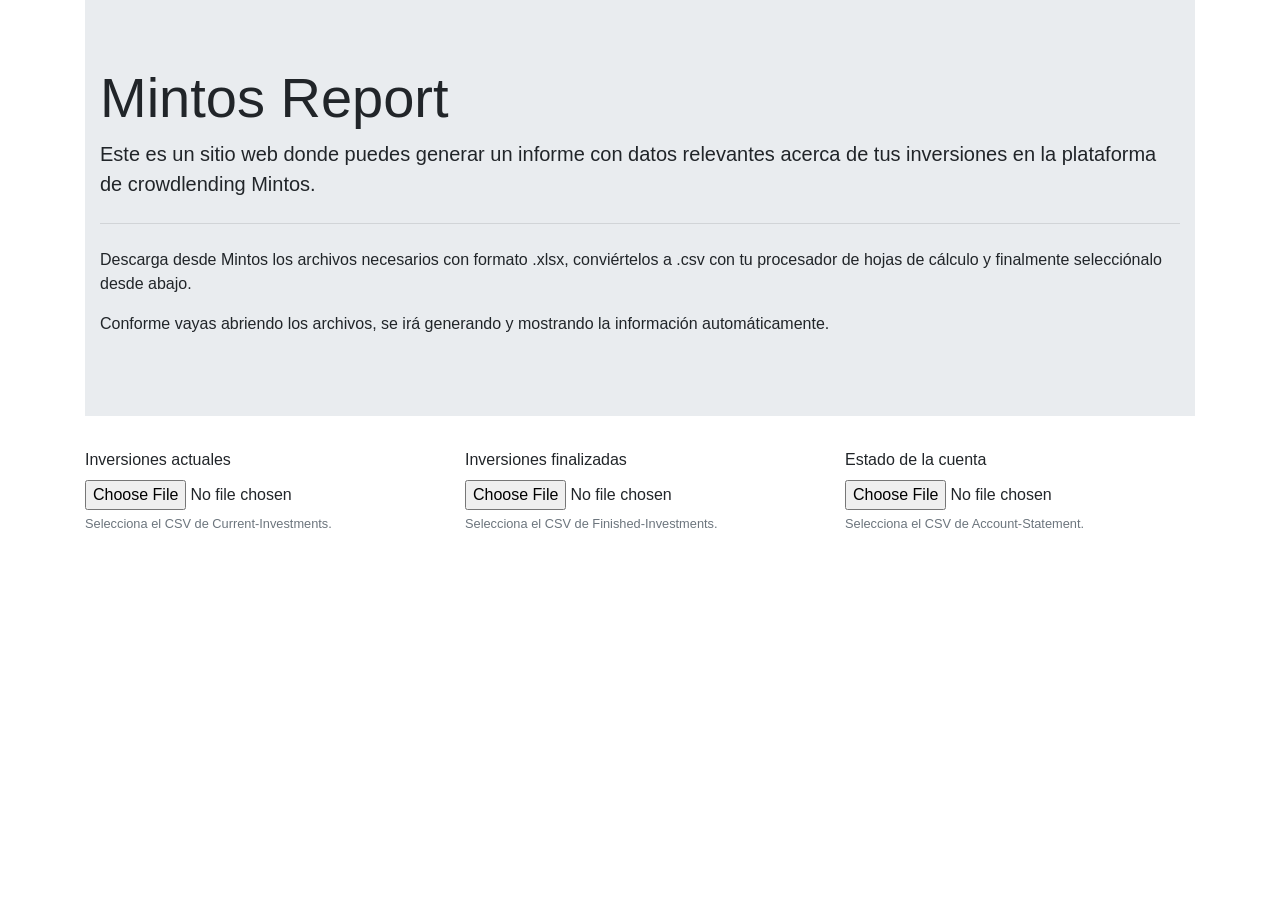
==== index.html @ 06867200 "Done basis web and placed Bootstrap and Popper. 	new file:   css/bootstrap.min.css 	modified:   inde" ====
<!DOCTYPE html>
<html lang="es">
    <head>
        <meta charset="utf-8">
        <meta name="viewport" content="width=device-width, initial-scale=1, shrink-to-fit=no">
        <link rel="stylesheet" href="css/bootstrap.min.css">
        <title>Mintos Report</title>
    </head>

    <body>
        <div class="container">
            <div class="row">
                <div class="col">
                    <div class="jumbotron jumbotron-fluid">
                        <div class="container">
                            <h1 class="display-4">Mintos Report</h1>
                            <p class="lead">Este es un sitio web donde puedes generar un informe con datos relevantes acerca de tus inversiones en la plataforma de crowdlending Mintos.</p>
                            <hr class="my-4">
                            <p>Descarga desde Mintos los archivos necesarios con formato .xlsx, conviértelos a .csv con tu procesador de hojas de cálculo y finalmente selecciónalo desde abajo.</p>
                            <p>Conforme vayas abriendo los archivos, se irá generando y mostrando la información automáticamente.</p>
                        </div>
                    </div>
                </div>
            </div>

            <form>
                <div class="row">
                    <div class="col-lg-4 col-sm-12 col-md-4">
                        <div class="form-group">
                            <label for="currentInvestmentsFileInput">Inversiones actuales</label>
                            <input type="file" class="form-control-file" id="currentInvestmentsFileInput" aria-describedby="currentInvestmentsFileHelp">
                            <small id="currentInvestmentsFileHelp" class="form-text text-muted">Selecciona el CSV de Current-Investments.</small>
                        </div>
                    </div>

                    <div class="col-lg-4 col-sm-12 col-md-4">
                        <div class="form-group">
                            <label for="finishedInvestmentsFileInput">Inversiones finalizadas</label>
                            <input type="file" class="form-control-file" id="finishedInvestmentsFileInput" aria-describedby="finishedInvestmentsFileHelp">
                            <small id="finishedInvestmentsFileHelp" class="form-text text-muted">Selecciona el CSV de Finished-Investments.</small>
                        </div>
                    </div>
                
                    <div class="col-lg-4 col-sm-12 col-md-4">
                        <div class="form-group">
                            <label for="accountStatementFileInput">Estado de la cuenta</label>
                            <input type="file" class="form-control-file" id="accountStatementFileInput" aria-describedby="accountStatementFileHelp">
                            <small id="accountStatementFileHelp" class="form-text text-muted">Selecciona el CSV de Account-Statement.</small>
                        </div>
                    </div>
                </div>
            </form>
        </div>

        <script src="js/jquery-3.4.1.min.js"></script>
        <script src="js/popper.min.js"></script>
        <script src="js/bootstrap.min.js"></script>
        <script src="js/reader.js"></script>
        <script src="js/features.js"></script>
    </body>
</html>
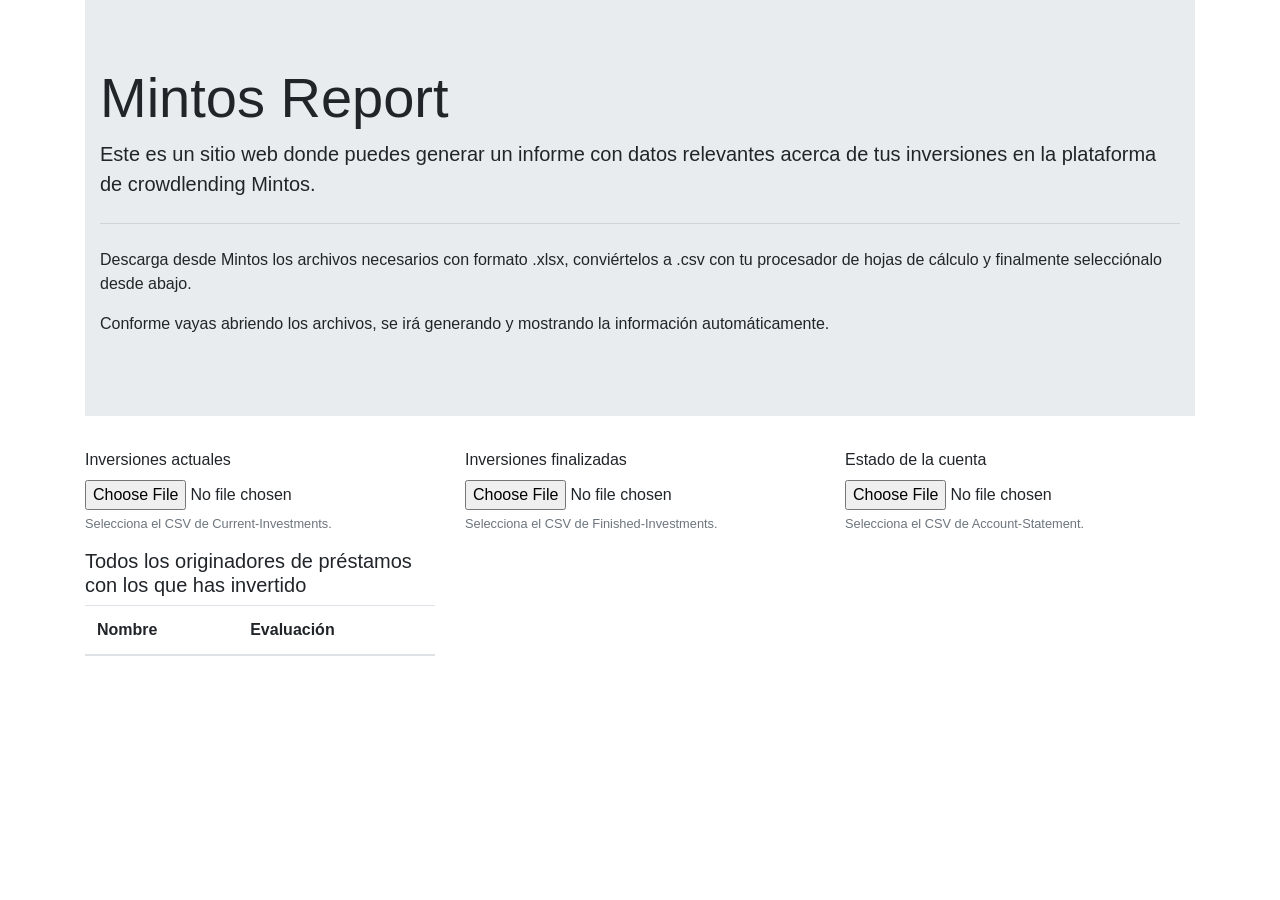
==== commit fb1d0853: "Created view for create table of invested loan originators with its rate. 	new file:   css/bootstrap" ====
--- a/index.html
+++ b/index.html
@@ -4,6 +4,7 @@
         <meta charset="utf-8">
         <meta name="viewport" content="width=device-width, initial-scale=1, shrink-to-fit=no">
         <link rel="stylesheet" href="css/bootstrap.min.css">
+        <link rel="stylesheet" href="css/ratings.css">
         <title>Mintos Report</title>
     </head>
 
@@ -50,6 +51,29 @@
                     </div>
                 </div>
             </form>
+
+            <div class="row">
+                <div class="col-lg-4 col-sm-12 col-md-4">
+                    <h5>Todos los originadores de préstamos con los que has invertido</h5>
+                    <table class="table">
+                        <thead>
+                            <tr>
+                                <th>Nombre</th>
+                                <th>Evaluación</th>
+                            </tr>
+                        </thead>
+                        <tbody id="investmentsLoanOriginatorsTableBody"></tbody>
+                    </table>
+                </div>
+
+                <div class="col-lg-4 col-sm-12 col-md-4">
+
+                </div>
+
+                <div class="col-lg-4 col-sm-12 col-md-4">
+
+                </div>
+            </div>
         </div>
 
         <script src="js/jquery-3.4.1.min.js"></script>
@@ -57,5 +81,6 @@
         <script src="js/bootstrap.min.js"></script>
         <script src="js/reader.js"></script>
         <script src="js/features.js"></script>
+        <script src="js/view.js"></script>
     </body>
 </html>
--- a/css/ratings.css
+++ b/css/ratings.css
@@ -0,0 +1,53 @@
+/* This color is not the same as Mintos */
+.ratingColorAPlus {
+    color: #309900;
+    font-weight: bold;
+}
+
+.ratingColorA {
+    color: #97df01;
+    font-weight: bold;
+}
+
+.ratingColorAMinus {
+    color: #b3e301;
+    font-weight: bold;
+}
+
+.ratingColorBPlus {
+    color: #cce600;
+    font-weight: bold;
+}
+
+.ratingColorB {
+    color: #e8ea00;
+    font-weight: bold;
+}
+
+.ratingColorBMinus {
+    color: #ffee18;
+    font-weight: bold;
+}
+
+.ratingColorCPlus {
+    color: #f8ce00;
+    font-weight: bold;
+}
+
+/* This color is not the same as Mintos */
+.ratingColorC {
+    color: #f89500;
+    font-weight: bold;
+}
+
+/* This color is not the same as Mintos */
+.ratingColorCMinus {
+    color: #e46e00;
+    font-weight: bold;
+}
+
+/* This color is not the same as Mintos */
+.ratingColorD {
+    color: #ff0000;
+    font-weight: bold;
+}
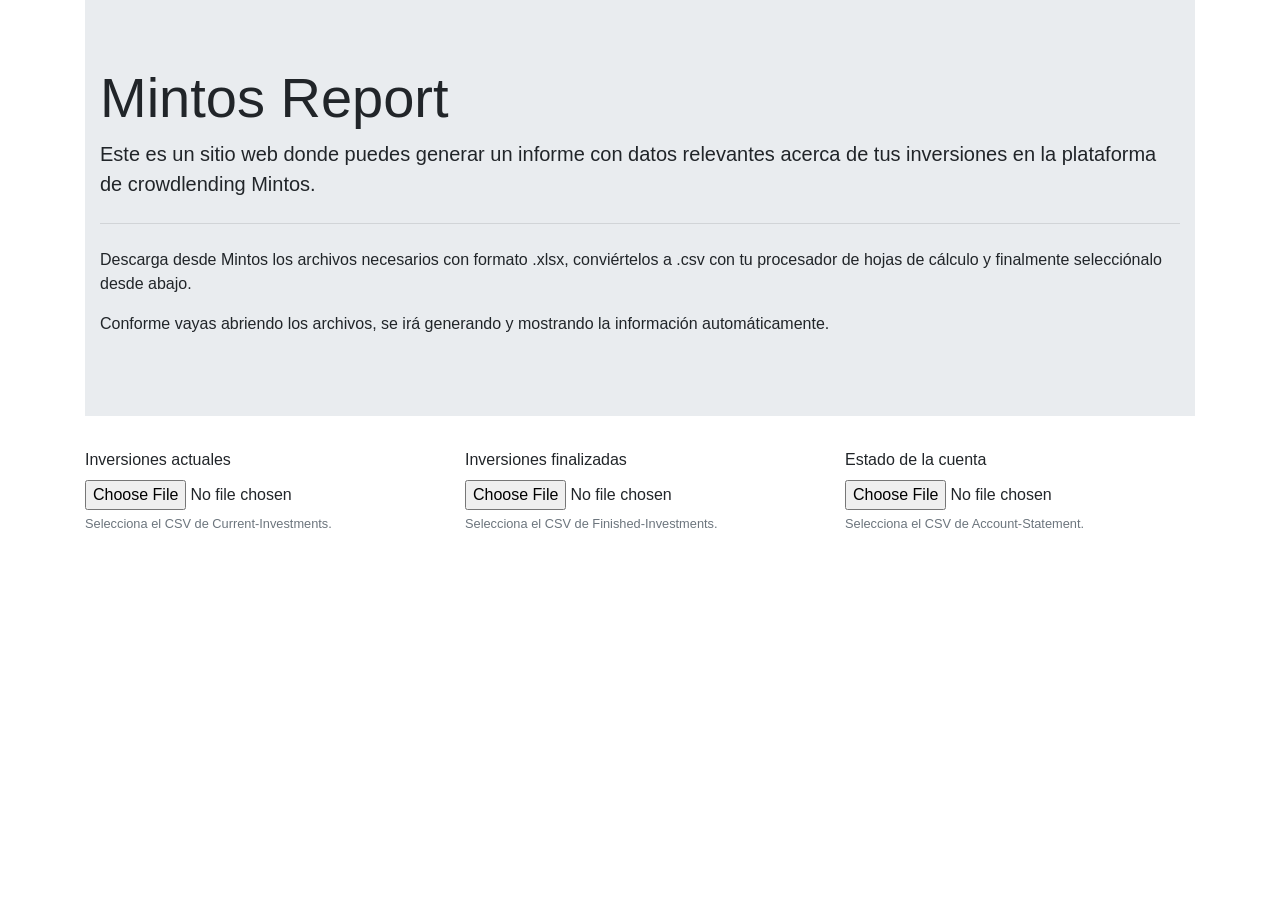
==== commit ecb75dc3: "Improved table for all loan originators invested in. 	modified:   index.html 	modified:   js/view.js" ====
--- a/index.html
+++ b/index.html
@@ -53,18 +53,7 @@
             </form>
 
             <div class="row">
-                <div class="col-lg-4 col-sm-12 col-md-4">
-                    <h5>Todos los originadores de préstamos con los que has invertido</h5>
-                    <table class="table">
-                        <thead>
-                            <tr>
-                                <th>Nombre</th>
-                                <th>Evaluación</th>
-                            </tr>
-                        </thead>
-                        <tbody id="investmentsLoanOriginatorsTableBody"></tbody>
-                    </table>
-                </div>
+                <div class="col-lg-4 col-sm-12 col-md-4" id="investmentsLoanOriginatorsTable"></div>
 
                 <div class="col-lg-4 col-sm-12 col-md-4">
 
